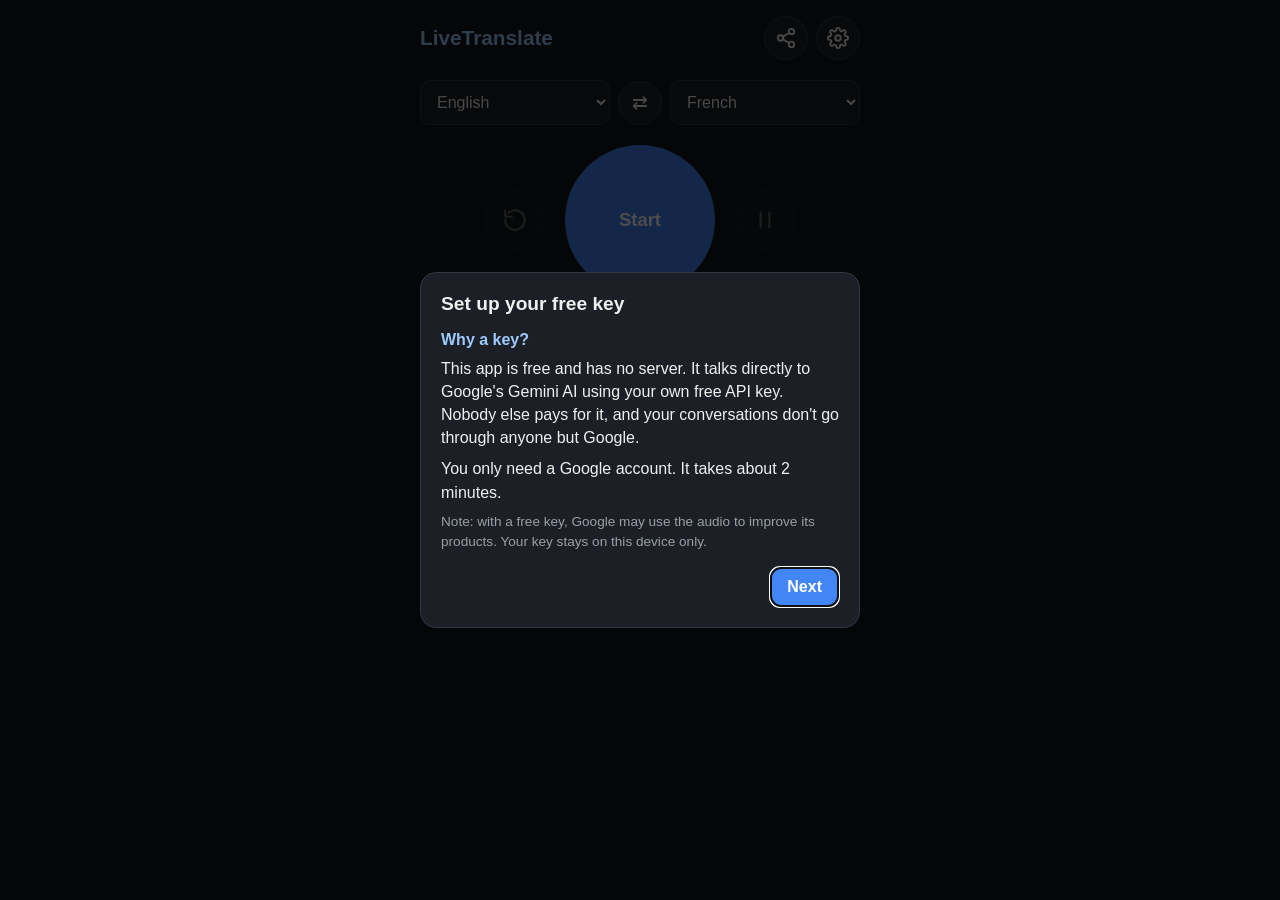
==== web/index.html @ 0844d7ec "feat: add shareable static version (bring your own key) on Firebase Hosting New `web/` app, independ" ====
<!DOCTYPE html>
<html lang="en">

<head>
  <meta charset="UTF-8" />
  <meta name="viewport" content="width=device-width, initial-scale=1.0, viewport-fit=cover" />
  <title>LiveTranslate</title>
  <meta name="description" content="Free two-way voice interpreter, powered by your own Gemini key." />
  <link rel="manifest" href="manifest.json" />
  <meta name="theme-color" content="#111318" />
  <link rel="icon" href="icons/icon-192.png" />
  <link rel="apple-touch-icon" href="icons/apple-touch-icon.png" />
  <meta name="apple-mobile-web-app-capable" content="yes" />
  <meta name="apple-mobile-web-app-status-bar-style" content="black-translucent" />
  <meta name="apple-mobile-web-app-title" content="LiveTranslate" />
  <link rel="stylesheet" href="styles.css" />
</head>

<body>
  <div class="app">
    <header>
      <h1>LiveTranslate</h1>
      <div class="header-actions">
        <button id="shareBtn" class="icon-btn" data-i18n-title="share">
          <svg viewBox="0 0 24 24" aria-hidden="true"><circle cx="18" cy="5" r="3"/><circle cx="6" cy="12" r="3"/><circle cx="18" cy="19" r="3"/><path d="M8.6 13.5l6.8 4M15.4 6.5l-6.8 4"/></svg>
        </button>
        <button id="settingsBtn" class="icon-btn" data-i18n-title="settings">
          <svg viewBox="0 0 24 24" aria-hidden="true"><circle cx="12" cy="12" r="3"/><path d="M19.4 15a1.7 1.7 0 0 0 .3 1.8l.1.1a2 2 0 1 1-2.8 2.8l-.1-.1a1.7 1.7 0 0 0-1.8-.3 1.7 1.7 0 0 0-1 1.5V21a2 2 0 1 1-4 0v-.1a1.7 1.7 0 0 0-1.1-1.5 1.7 1.7 0 0 0-1.8.3l-.1.1a2 2 0 1 1-2.8-2.8l.1-.1a1.7 1.7 0 0 0 .3-1.8 1.7 1.7 0 0 0-1.5-1H3a2 2 0 1 1 0-4h.1a1.7 1.7 0 0 0 1.5-1.1 1.7 1.7 0 0 0-.3-1.8l-.1-.1a2 2 0 1 1 2.8-2.8l.1.1a1.7 1.7 0 0 0 1.8.3H9a1.7 1.7 0 0 0 1-1.5V3a2 2 0 1 1 4 0v.1a1.7 1.7 0 0 0 1 1.5 1.7 1.7 0 0 0 1.8-.3l.1-.1a2 2 0 1 1 2.8 2.8l-.1.1a1.7 1.7 0 0 0-.3 1.8V9a1.7 1.7 0 0 0 1.5 1H21a2 2 0 1 1 0 4h-.1a1.7 1.7 0 0 0-1.5 1z"/></svg>
        </button>
      </div>
    </header>

    <div class="lang-pair">
      <select id="langA" aria-label="Language A"></select>
      <button id="swapBtn" class="icon-btn small" data-i18n-title="swap">⇄</button>
      <select id="langB" aria-label="Language B"></select>
    </div>

    <div class="btn-row">
      <button id="replayBtn" class="side-btn" data-i18n-title="replay" disabled>
        <svg viewBox="0 0 24 24" aria-hidden="true"><path d="M3 12a9 9 0 1 0 3-6.7"/><path d="M3 3v6h6"/></svg>
      </button>
      <button id="mainBtn" class="main-btn" data-i18n="start">Start</button>
      <button id="pauseBtn" class="side-btn" data-i18n-title="pause" disabled>
        <svg viewBox="0 0 24 24" aria-hidden="true"><path d="M8 5v14M16 5v14"/></svg>
      </button>
    </div>

    <div id="statusText" class="status" role="status" data-i18n="statusReady">Ready</div>

    <div class="subtitles">
      <div class="live-line">
        <div id="lineIn" class="line-in"></div>
        <div id="lineOut" class="line-out"></div>
      </div>
      <div id="subtitlesLog" class="subtitles-log"></div>
    </div>

    <div class="volume-row">
      <label for="volume" data-i18n="volume">Volume</label>
      <input type="range" id="volume" min="0" max="100" value="80" />
    </div>
  </div>

  <!-- Assistant de configuration de la clé API -->
  <dialog id="wizard" class="sheet">
    <h2 data-i18n="wizTitle"></h2>

    <section data-step="1">
      <h3 data-i18n="wiz1Title"></h3>
      <p data-i18n="wiz1Body"></p>
      <p data-i18n="wiz1Need"></p>
      <p class="hint" data-i18n="wiz1Privacy"></p>
      <div class="actions">
        <button class="primary" data-goto="2" data-i18n="next"></button>
      </div>
    </section>

    <section data-step="2" hidden>
      <h3 data-i18n="wiz2Title"></h3>
      <ol class="steps">
        <li data-i18n="wiz2Step1"></li>
        <li data-i18n="wiz2Step2"></li>
        <li data-i18n="wiz2Step3"></li>
        <li data-i18n="wiz2Step4"></li>
      </ol>
      <a id="aiStudioLink" class="primary button-link" href="https://aistudio.google.com/apikey" target="_blank"
        rel="noopener" data-i18n="wiz2Open"></a>
      <div class="actions">
        <button data-goto="1" data-i18n="back"></button>
        <button class="primary" data-goto="3" data-i18n="wiz2Done"></button>
      </div>
    </section>

    <section data-step="3" hidden>
      <h3 data-i18n="wiz3Title"></h3>
      <p data-i18n="wiz3Body"></p>
      <div class="key-input">
        <input id="keyInput" type="text" autocomplete="off" autocapitalize="off" spellcheck="false"
          data-i18n-placeholder="wiz3Placeholder" />
        <button id="pasteBtn" data-i18n="wiz3Paste"></button>
      </div>
      <p id="keyMsg" class="msg" role="status"></p>
      <p class="hint" data-i18n="wiz3OtherDevice"></p>
      <div class="actions">
        <button data-goto="2" data-i18n="back"></button>
        <button id="saveKeyBtn" class="primary" data-i18n="wiz3Save"></button>
      </div>
    </section>
    <button id="wizardClose" class="close-x" data-i18n-title="close" hidden>✕</button>
  </dialog>

  <!-- Réglages -->
  <dialog id="settings" class="sheet">
    <h2 data-i18n="settings"></h2>
    <button class="close-x" data-close data-i18n-title="close">✕</button>

    <h3 data-i18n="setKeys"></h3>
    <ul id="keyList" class="key-list"></ul>
    <div class="actions left">
      <button id="addKeyBtn" data-i18n="setKeyAdd"></button>
      <button id="sendKeyBtn" data-i18n="setKeySend"></button>
    </div>

    <label class="field"><span data-i18n="setUiLang"></span><select id="uiLangSelect"></select></label>
    <label class="field"><span data-i18n="setVoice"></span><select id="voiceSelect"></select></label>
    <label class="field"><span data-i18n="setModel"></span><select id="modelSelect"></select></label>
    <label class="check"><input type="checkbox" id="rawMicToggle" /> <span data-i18n="setRawMic"></span></label>
    <p class="hint" data-i18n="setRawMicHint"></p>

    <div class="actions left">
      <button id="clearHistoryBtn" data-i18n="setClearHistory"></button>
    </div>
    <p class="hint" data-i18n="setAbout"></p>
  </dialog>

  <!-- QR code (partage de l'app ou envoi de la clé) -->
  <dialog id="qrDialog" class="sheet">
    <h2 id="qrTitle"></h2>
    <button class="close-x" data-close data-i18n-title="close">✕</button>
    <p id="qrBody"></p>
    <div id="qrCode" class="qr"></div>
    <div class="actions">
      <button id="copyLinkBtn" data-i18n="shareCopy"></button>
    </div>
  </dialog>

  <div id="toast" class="toast" role="alert" hidden></div>

  <script src="vendor/qrcode.min.js"></script>
  <script src="i18n.js"></script>
  <script src="languages.js"></script>
  <script src="geminilive.js"></script>
  <script src="audio.js"></script>
  <script src="app.js"></script>
</body>

</html>
---- web/styles.css ----
:root {
  --bg: #111318;
  --surface: #1c1f26;
  --surface-2: #181a20;
  --border: #333842;
  --text: #f0f0f0;
  --muted: #9aa0a6;
  --accent: #4285f4;
  --accent-text: #9ecbff;
  --danger: #db4437;
  --warn: #f4b400;
  --ok: #34a853;
}

* {
  box-sizing: border-box;
}

body {
  font-family: -apple-system, BlinkMacSystemFont, "Segoe UI", Roboto, Arial, sans-serif;
  background: var(--bg);
  color: var(--text);
  margin: 0;
  min-height: 100vh;
  display: flex;
  justify-content: center;
  padding: max(16px, env(safe-area-inset-top)) 16px max(16px, env(safe-area-inset-bottom));
}

button,
select,
input {
  font: inherit;
  color: inherit;
}

button {
  cursor: pointer;
}

button svg {
  width: 22px;
  height: 22px;
  fill: none;
  stroke: currentColor;
  stroke-width: 2;
  stroke-linecap: round;
  stroke-linejoin: round;
}

.app {
  width: 100%;
  max-width: 440px;
  display: flex;
  flex-direction: column;
  align-items: center;
  gap: 20px;
}

header {
  width: 100%;
  display: flex;
  align-items: center;
  justify-content: space-between;
}

h1 {
  font-size: 1.3rem;
  margin: 0;
  font-weight: 600;
  color: var(--accent-text);
}

.header-actions {
  display: flex;
  gap: 8px;
}

.icon-btn {
  width: 44px;
  height: 44px;
  border-radius: 50%;
  border: 1px solid var(--border);
  background: var(--surface);
  display: grid;
  place-items: center;
  padding: 0;
}

.icon-btn.small {
  flex: none;
  font-size: 1.2rem;
}

/* Paire de langues */
.lang-pair {
  width: 100%;
  display: flex;
  align-items: center;
  gap: 8px;
}

.lang-pair select,
.field select,
.key-input input {
  flex: 1;
  min-width: 0;
  padding: 12px;
  font-size: 1rem;
  border-radius: 10px;
  border: 1px solid var(--border);
  background: var(--surface);
}

select:disabled {
  opacity: 0.6;
}

/* Boutons principaux */
.btn-row {
  display: flex;
  align-items: center;
  gap: 20px;
}

.main-btn {
  width: 150px;
  height: 150px;
  border-radius: 50%;
  border: none;
  font-size: 1.15rem;
  font-weight: 600;
  background: var(--accent);
  color: white;
  transition: background 0.2s ease, transform 0.1s ease;
}

.main-btn:active {
  transform: scale(0.97);
}

.main-btn.active {
  background: var(--danger);
}

.side-btn {
  width: 60px;
  height: 60px;
  border-radius: 50%;
  border: 1px solid var(--border);
  background: var(--surface);
  font-size: 1.3rem;
  display: grid;
  place-items: center;
  padding: 0;
}

.side-btn svg {
  width: 26px;
  height: 26px;
}

.side-btn:disabled {
  opacity: 0.35;
  cursor: not-allowed;
}

.side-btn.paused {
  background: var(--warn);
  color: black;
}

.side-btn.playing,
.log-entry .replay-small.playing {
  background: var(--accent);
  color: white;
}

.status {
  font-size: 0.95rem;
  color: var(--muted);
  min-height: 1.2em;
  text-align: center;
}

.status.error {
  color: #ff8a80;
}

/* Sous-titres */
.subtitles {
  width: 100%;
  display: flex;
  flex-direction: column;
  gap: 8px;
}

.live-line {
  min-height: 80px;
  padding: 14px 16px;
  border-radius: 12px;
  background: var(--surface);
}

.line-in {
  font-size: 0.95rem;
  color: var(--muted);
  min-height: 1.3em;
}

.line-out {
  font-size: 1.25rem;
  font-weight: 500;
  min-height: 1.6em;
}

.subtitles-log {
  max-height: 300px;
  overflow-y: auto;
  display: flex;
  flex-direction: column;
  gap: 10px;
}

.log-entry {
  display: flex;
  gap: 10px;
  align-items: flex-start;
  padding: 12px 14px;
  border-radius: 10px;
  background: var(--surface-2);
  border-left: 3px solid var(--accent);
}

.log-entry .texts {
  flex: 1;
  min-width: 0;
}

.log-entry .in {
  font-size: 0.85rem;
  color: var(--muted);
  margin-bottom: 4px;
}

.log-entry .out {
  font-size: 1.05rem;
  font-weight: 500;
}

.log-entry .replay-small {
  flex: none;
  width: 36px;
  height: 36px;
  border-radius: 50%;
  border: 1px solid var(--border);
  background: var(--surface);
  display: grid;
  place-items: center;
  padding: 0;
}

.log-entry .replay-small svg {
  width: 18px;
  height: 18px;
}

.volume-row {
  width: 100%;
  display: flex;
  align-items: center;
  gap: 10px;
}

.volume-row label {
  font-size: 0.85rem;
  color: var(--muted);
}

.volume-row input {
  flex: 1;
}

/* Fenêtres (dialog) */
dialog.sheet {
  width: min(440px, calc(100vw - 24px));
  max-height: calc(100vh - 24px);
  overflow-y: auto;
  border: 1px solid var(--border);
  border-radius: 16px;
  background: var(--surface);
  color: var(--text);
  padding: 20px;
  position: relative;
}

dialog::backdrop {
  background: rgba(0, 0, 0, 0.7);
}

dialog h2 {
  margin: 0 40px 12px 0;
  font-size: 1.2rem;
}

dialog h3 {
  margin: 16px 0 8px;
  font-size: 1rem;
  color: var(--accent-text);
}

dialog p {
  line-height: 1.45;
  margin: 8px 0;
}

.hint {
  font-size: 0.85rem;
  color: var(--muted);
}

.close-x {
  position: absolute;
  top: 12px;
  right: 12px;
  width: 36px;
  height: 36px;
  border-radius: 50%;
  border: none;
  background: transparent;
  font-size: 1.1rem;
}

.actions {
  display: flex;
  gap: 10px;
  justify-content: flex-end;
  flex-wrap: wrap;
  margin-top: 16px;
}

.actions.left {
  justify-content: flex-start;
  margin-top: 8px;
}

.actions button,
.key-input button,
.key-list button {
  padding: 10px 16px;
  border-radius: 10px;
  border: 1px solid var(--border);
  background: var(--surface-2);
}

.primary,
.actions button.primary {
  background: var(--accent);
  border-color: var(--accent);
  color: white;
  font-weight: 600;
}

.button-link {
  display: block;
  text-align: center;
  text-decoration: none;
  padding: 14px;
  border-radius: 10px;
  margin: 12px 0;
}

.steps {
  padding-left: 22px;
  line-height: 1.5;
}

.steps li {
  margin-bottom: 6px;
}

.key-input {
  display: flex;
  gap: 8px;
  margin-top: 8px;
}

.key-input input {
  font-family: ui-monospace, monospace;
  font-size: 0.9rem;
}

.msg {
  min-height: 1.4em;
  font-size: 0.9rem;
}

.msg.ok {
  color: #81c995;
}

.msg.error {
  color: #ff8a80;
}

.key-list {
  list-style: none;
  padding: 0;
  margin: 0;
  display: flex;
  flex-direction: column;
  gap: 8px;
}

.key-list li {
  display: flex;
  align-items: center;
  gap: 8px;
  padding: 10px 12px;
  border-radius: 10px;
  background: var(--surface-2);
}

.key-list .key-label {
  flex: 1;
  min-width: 0;
  overflow: hidden;
  text-overflow: ellipsis;
  white-space: nowrap;
}

.key-list .key-label small {
  color: var(--muted);
  font-family: ui-monospace, monospace;
  margin-left: 6px;
}

.key-list .badge {
  font-size: 0.8rem;
  color: #81c995;
}

.key-list button {
  padding: 6px 10px;
  font-size: 0.85rem;
}

.field {
  display: flex;
  flex-direction: column;
  gap: 6px;
  margin-top: 14px;
  font-size: 0.9rem;
  color: var(--muted);
}

.field select {
  color: var(--text);
}

.check {
  display: flex;
  align-items: center;
  gap: 10px;
  margin-top: 16px;
}

.check input {
  width: 20px;
  height: 20px;
}

.qr {
  display: grid;
  place-items: center;
  margin: 16px 0;
}

.qr svg,
.qr img {
  width: min(260px, 70vw);
  height: auto;
  background: white;
  padding: 10px;
  border-radius: 8px;
}

.toast {
  position: fixed;
  left: 50%;
  bottom: max(24px, env(safe-area-inset-bottom));
  transform: translateX(-50%);
  max-width: calc(100vw - 32px);
  padding: 12px 18px;
  border-radius: 10px;
  background: #2b2f38;
  border: 1px solid var(--border);
  box-shadow: 0 6px 20px rgba(0, 0, 0, 0.4);
  z-index: 10;
}

/* Transcription dans une écriture qui ne correspond à aucune des deux langues */
.suspect {
  opacity: 0.5;
}

.suspect:not(:empty)::before {
  content: "⚠ ";
}
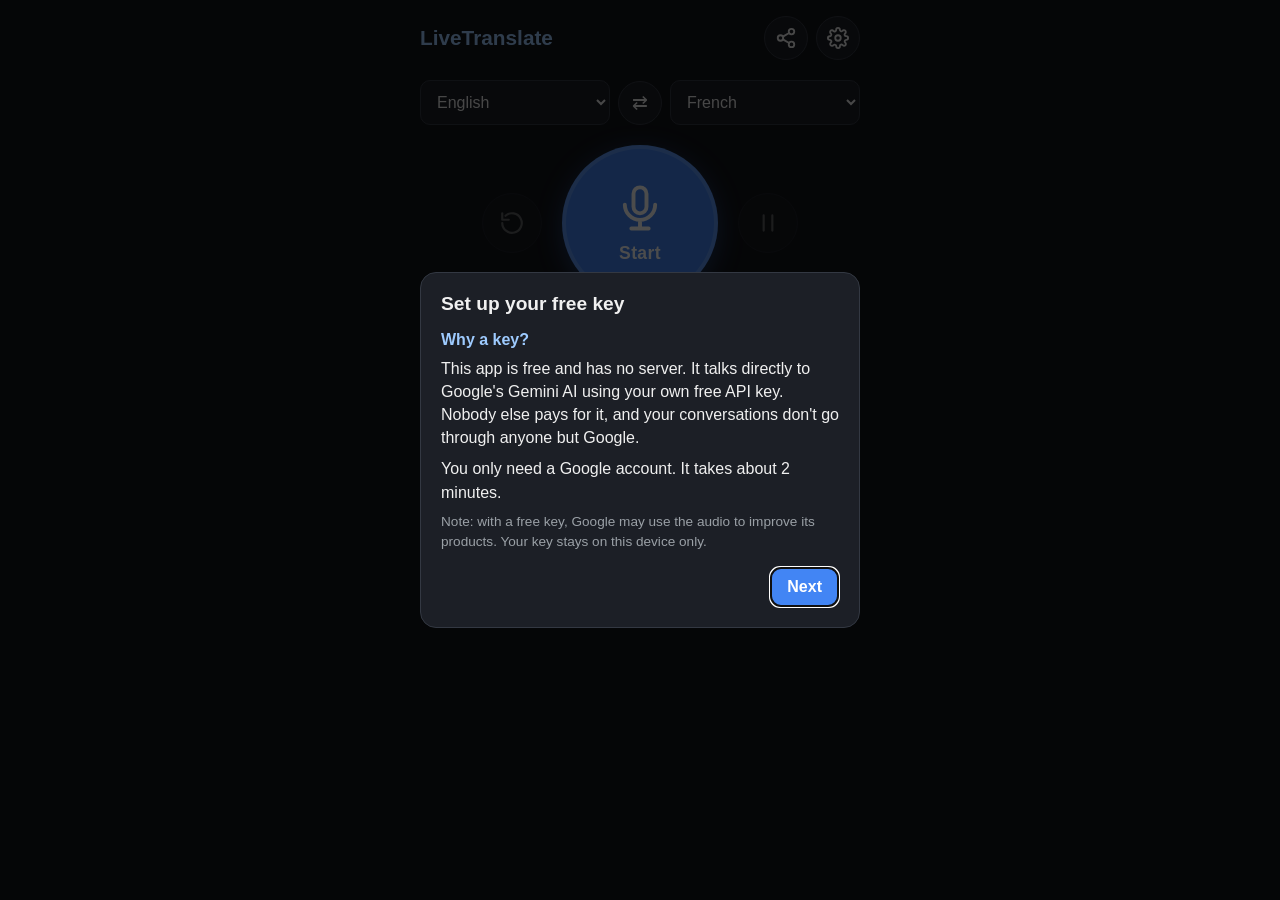
==== commit 8fbb4156: "Refactor audio volume control, enhance UI with new buttons and translations - Set default volume to " ====
--- a/web/index.html
+++ b/web/index.html
@@ -40,7 +40,10 @@
       <button id="replayBtn" class="side-btn" data-i18n-title="replay" disabled>
         <svg viewBox="0 0 24 24" aria-hidden="true"><path d="M3 12a9 9 0 1 0 3-6.7"/><path d="M3 3v6h6"/></svg>
       </button>
-      <button id="mainBtn" class="main-btn" data-i18n="start">Start</button>
+      <button id="mainBtn" class="main-btn">
+        <svg id="mainIcon" class="main-icon" viewBox="0 0 24 24" aria-hidden="true"><rect x="9" y="2" width="6" height="12" rx="3"/><path d="M5 10a7 7 0 0 0 14 0M12 17v4M8 21h8"/></svg>
+        <span id="mainLabel" class="main-label" data-i18n="start">Start</span>
+      </button>
       <button id="pauseBtn" class="side-btn" data-i18n-title="pause" disabled>
         <svg viewBox="0 0 24 24" aria-hidden="true"><path d="M8 5v14M16 5v14"/></svg>
       </button>
@@ -54,11 +57,6 @@
         <div id="lineOut" class="line-out"></div>
       </div>
       <div id="subtitlesLog" class="subtitles-log"></div>
-    </div>
-
-    <div class="volume-row">
-      <label for="volume" data-i18n="volume">Volume</label>
-      <input type="range" id="volume" min="0" max="100" value="80" />
     </div>
   </div>
 
@@ -128,7 +126,11 @@
     <label class="check"><input type="checkbox" id="rawMicToggle" /> <span data-i18n="setRawMic"></span></label>
     <p class="hint" data-i18n="setRawMicHint"></p>
 
+    <h3 data-i18n="historyTitle"></h3>
+    <label class="field"><span data-i18n="historySize"></span><select id="historyLimitSelect"></select></label>
+    <p class="hint" data-i18n="historyHint"></p>
     <div class="actions left">
+      <button id="exportHistoryBtn" data-i18n="historyExport"></button>
       <button id="clearHistoryBtn" data-i18n="setClearHistory"></button>
     </div>
     <p class="hint" data-i18n="setAbout"></p>
--- a/web/styles.css
+++ b/web/styles.css
@@ -123,24 +123,109 @@
   gap: 20px;
 }
 
+/* Bouton principal : micro bleu « Démarrer » / carré rouge « Arrêter » qui pulse pendant la session */
 .main-btn {
-  width: 150px;
-  height: 150px;
-  border-radius: 50%;
-  border: none;
-  font-size: 1.15rem;
-  font-weight: 600;
+  position: relative;
+  width: 156px;
+  height: 156px;
+  border-radius: 50%;
+  border: 4px solid rgba(255, 255, 255, 0.15);
   background: var(--accent);
   color: white;
-  transition: background 0.2s ease, transform 0.1s ease;
+  display: flex;
+  flex-direction: column;
+  align-items: center;
+  justify-content: center;
+  gap: 8px;
+  box-shadow: 0 6px 24px rgba(66, 133, 244, 0.35);
+  transition: background 0.2s ease, transform 0.1s ease, box-shadow 0.2s ease;
 }
 
 .main-btn:active {
-  transform: scale(0.97);
+  transform: scale(0.96);
+}
+
+.main-btn .main-icon {
+  width: 52px;
+  height: 52px;
+  stroke-width: 1.8;
+}
+
+.main-btn .main-label {
+  font-size: 1.1rem;
+  font-weight: 700;
+  letter-spacing: 0.02em;
 }
 
 .main-btn.active {
   background: var(--danger);
+  box-shadow: 0 6px 24px rgba(219, 68, 55, 0.45);
+}
+
+.main-btn.active::after {
+  content: "";
+  position: absolute;
+  inset: -4px;
+  border-radius: 50%;
+  border: 3px solid var(--danger);
+  animation: live-pulse 1.6s ease-out infinite;
+  pointer-events: none;
+}
+
+/* Connexion en cours : orange, sablier qui tourne, anneau en pointillés — surtout pas le rouge « en direct » */
+.main-btn.connecting {
+  background: var(--warn);
+  color: #1a1a1a;
+  box-shadow: 0 6px 24px rgba(244, 180, 0, 0.35);
+}
+
+.main-btn.connecting .main-icon {
+  animation: wait-flip 1.4s ease-in-out infinite;
+}
+
+.main-btn.connecting::after {
+  content: "";
+  position: absolute;
+  inset: -10px;
+  border-radius: 50%;
+  border: 3px dashed var(--warn);
+  animation: wait-spin 4s linear infinite;
+  pointer-events: none;
+}
+
+@keyframes wait-flip {
+  0%, 40% {
+    transform: rotate(0);
+  }
+  60%, 100% {
+    transform: rotate(180deg);
+  }
+}
+
+@keyframes wait-spin {
+  to {
+    transform: rotate(360deg);
+  }
+}
+
+@keyframes live-pulse {
+  from {
+    transform: scale(1);
+    opacity: 0.8;
+  }
+  to {
+    transform: scale(1.3);
+    opacity: 0;
+  }
+}
+
+@media (prefers-reduced-motion: reduce) {
+  .main-btn.connecting .main-icon,
+  .main-btn.connecting::after,
+  .main-btn.active::after {
+    animation: none;
+    opacity: 0.5;
+  }
 }
 
 .side-btn {
@@ -237,6 +322,13 @@
   min-width: 0;
 }
 
+.log-entry .meta {
+  font-size: 0.75rem;
+  color: var(--muted);
+  opacity: 0.8;
+  margin-bottom: 2px;
+}
+
 .log-entry .in {
   font-size: 0.85rem;
   color: var(--muted);
@@ -246,6 +338,13 @@
 .log-entry .out {
   font-size: 1.05rem;
   font-weight: 500;
+}
+
+.log-entry .entry-actions {
+  flex: none;
+  display: flex;
+  flex-direction: column;
+  gap: 8px;
 }
 
 .log-entry .replay-small {
@@ -263,22 +362,6 @@
 .log-entry .replay-small svg {
   width: 18px;
   height: 18px;
-}
-
-.volume-row {
-  width: 100%;
-  display: flex;
-  align-items: center;
-  gap: 10px;
-}
-
-.volume-row label {
-  font-size: 0.85rem;
-  color: var(--muted);
-}
-
-.volume-row input {
-  flex: 1;
 }
 
 /* Fenêtres (dialog) */
